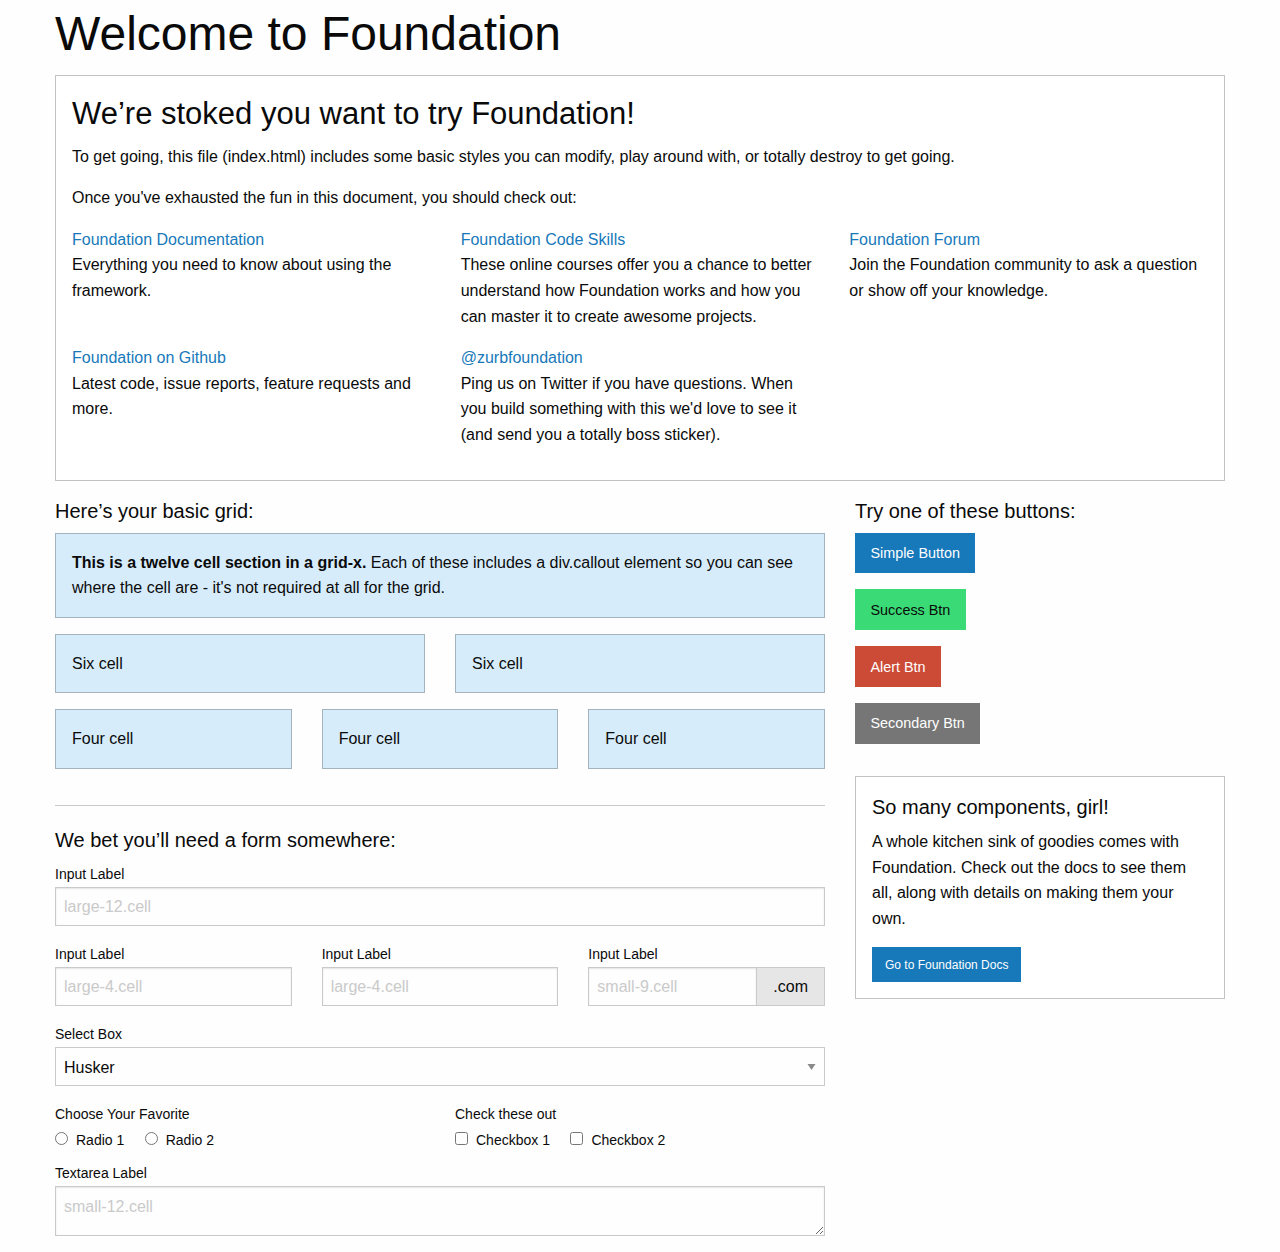
==== index.html @ a7fbe7d5 "added foundation" ====
<!doctype html>
<html class="no-js" lang="en" dir="ltr">
  <head>
    <meta charset="utf-8">
    <meta http-equiv="x-ua-compatible" content="ie=edge">
    <meta name="viewport" content="width=device-width, initial-scale=1.0">
    <title>Foundation for Sites</title>
    <link rel="stylesheet" href="css/foundation.css">
    <link rel="stylesheet" href="css/app.css">
  </head>
  <body>
    <div class="grid-container">
      <div class="grid-x grid-padding-x">
        <div class="large-12 cell">
          <h1>Welcome to Foundation</h1>
        </div>
      </div>

      <div class="grid-x grid-padding-x">
        <div class="large-12 cell">
          <div class="callout">
            <h3>We&rsquo;re stoked you want to try Foundation! </h3>
            <p>To get going, this file (index.html) includes some basic styles you can modify, play around with, or totally destroy to get going.</p>
            <p>Once you've exhausted the fun in this document, you should check out:</p>
            <div class="grid-x grid-padding-x">
              <div class="large-4 medium-4 cell">
                <p><a href="http://foundation.zurb.com/docs">Foundation Documentation</a><br />Everything you need to know about using the framework.</p>
              </div>
              <div class="large-4 medium-4 cell">
                <p><a href="http://zurb.com/university/code-skills">Foundation Code Skills</a><br />These online courses offer you a chance to better understand how Foundation works and how you can master it to create awesome projects.</p>
              </div>
              <div class="large-4 medium-4 cell">
                <p><a href="http://foundation.zurb.com/forum">Foundation Forum</a><br />Join the Foundation community to ask a question or show off your knowledge.</p>
              </div>
            </div>
            <div class="grid-x grid-padding-x">
              <div class="large-4 medium-4 medium-push-2 cell">
                <p><a href="http://github.com/zurb/foundation">Foundation on Github</a><br />Latest code, issue reports, feature requests and more.</p>
              </div>
              <div class="large-4 medium-4 medium-pull-2 cell">
                <p><a href="https://twitter.com/ZURBfoundation">@zurbfoundation</a><br />Ping us on Twitter if you have questions. When you build something with this we'd love to see it (and send you a totally boss sticker).</p>
              </div>
            </div>
          </div>
        </div>
      </div>

      <div class="grid-x grid-padding-x">
        <div class="large-8 medium-8 cell">
          <h5>Here&rsquo;s your basic grid:</h5>
          <!-- Grid Example -->

          <div class="grid-x grid-padding-x">
            <div class="large-12 cell">
              <div class="primary callout">
                <p><strong>This is a twelve cell section in a grid-x.</strong> Each of these includes a div.callout element so you can see where the cell are - it's not required at all for the grid.</p>
              </div>
            </div>
          </div>
          <div class="grid-x grid-padding-x">
            <div class="large-6 medium-6 cell">
              <div class="primary callout">
                <p>Six cell</p>
              </div>
            </div>
            <div class="large-6 medium-6 cell">
              <div class="primary callout">
                <p>Six cell</p>
              </div>
            </div>
          </div>
          <div class="grid-x grid-padding-x">
            <div class="large-4 medium-4 small-4 cell">
              <div class="primary callout">
                <p>Four cell</p>
              </div>
            </div>
            <div class="large-4 medium-4 small-4 cell">
              <div class="primary callout">
                <p>Four cell</p>
              </div>
            </div>
            <div class="large-4 medium-4 small-4 cell">
              <div class="primary callout">
                <p>Four cell</p>
              </div>
            </div>
          </div>

          <hr />

          <h5>We bet you&rsquo;ll need a form somewhere:</h5>
          <form>
            <div class="grid-x grid-padding-x">
              <div class="large-12 cell">
                <label>Input Label</label>
                <input type="text" placeholder="large-12.cell" />
              </div>
            </div>
            <div class="grid-x grid-padding-x">
              <div class="large-4 medium-4 cell">
                <label>Input Label</label>
                <input type="text" placeholder="large-4.cell" />
              </div>
              <div class="large-4 medium-4 cell">
                <label>Input Label</label>
                <input type="text" placeholder="large-4.cell" />
              </div>
              <div class="large-4 medium-4 cell">
                <div class="grid-x">
                  <label>Input Label</label>
                  <div class="input-group">
                    <input type="text" placeholder="small-9.cell" class="input-group-field" />
                    <span class="input-group-label">.com</span>
                  </div>
                </div>
              </div>
            </div>
            <div class="grid-x grid-padding-x">
              <div class="large-12 cell">
                <label>Select Box</label>
                <select>
                  <option value="husker">Husker</option>
                  <option value="starbuck">Starbuck</option>
                  <option value="hotdog">Hot Dog</option>
                  <option value="apollo">Apollo</option>
                </select>
              </div>
            </div>
            <div class="grid-x grid-padding-x">
              <div class="large-6 medium-6 cell">
                <label>Choose Your Favorite</label>
                <input type="radio" name="pokemon" value="Red" id="pokemonRed"><label for="pokemonRed">Radio 1</label>
                <input type="radio" name="pokemon" value="Blue" id="pokemonBlue"><label for="pokemonBlue">Radio 2</label>
              </div>
              <div class="large-6 medium-6 cell">
                <label>Check these out</label>
                <input id="checkbox1" type="checkbox"><label for="checkbox1">Checkbox 1</label>
                <input id="checkbox2" type="checkbox"><label for="checkbox2">Checkbox 2</label>
              </div>
            </div>
            <div class="grid-x grid-padding-x">
              <div class="large-12 cell">
                <label>Textarea Label</label>
                <textarea placeholder="small-12.cell"></textarea>
              </div>
            </div>
          </form>
        </div>

        <div class="large-4 medium-4 cell">
          <h5>Try one of these buttons:</h5>
          <p><a href="#" class="button">Simple Button</a><br/>
          <a href="#" class="success button">Success Btn</a><br/>
          <a href="#" class="alert button">Alert Btn</a><br/>
          <a href="#" class="secondary button">Secondary Btn</a></p>
          <div class="callout">
            <h5>So many components, girl!</h5>
            <p>A whole kitchen sink of goodies comes with Foundation. Check out the docs to see them all, along with details on making them your own.</p>
            <a href="http://foundation.zurb.com/sites/docs/" class="small button">Go to Foundation Docs</a>
          </div>
        </div>
      </div>
    </div>

    <script src="js/vendor/jquery.js"></script>
    <script src="js/vendor/what-input.js"></script>
    <script src="js/vendor/foundation.js"></script>
    <script src="js/app.js"></script>
  </body>
</html>
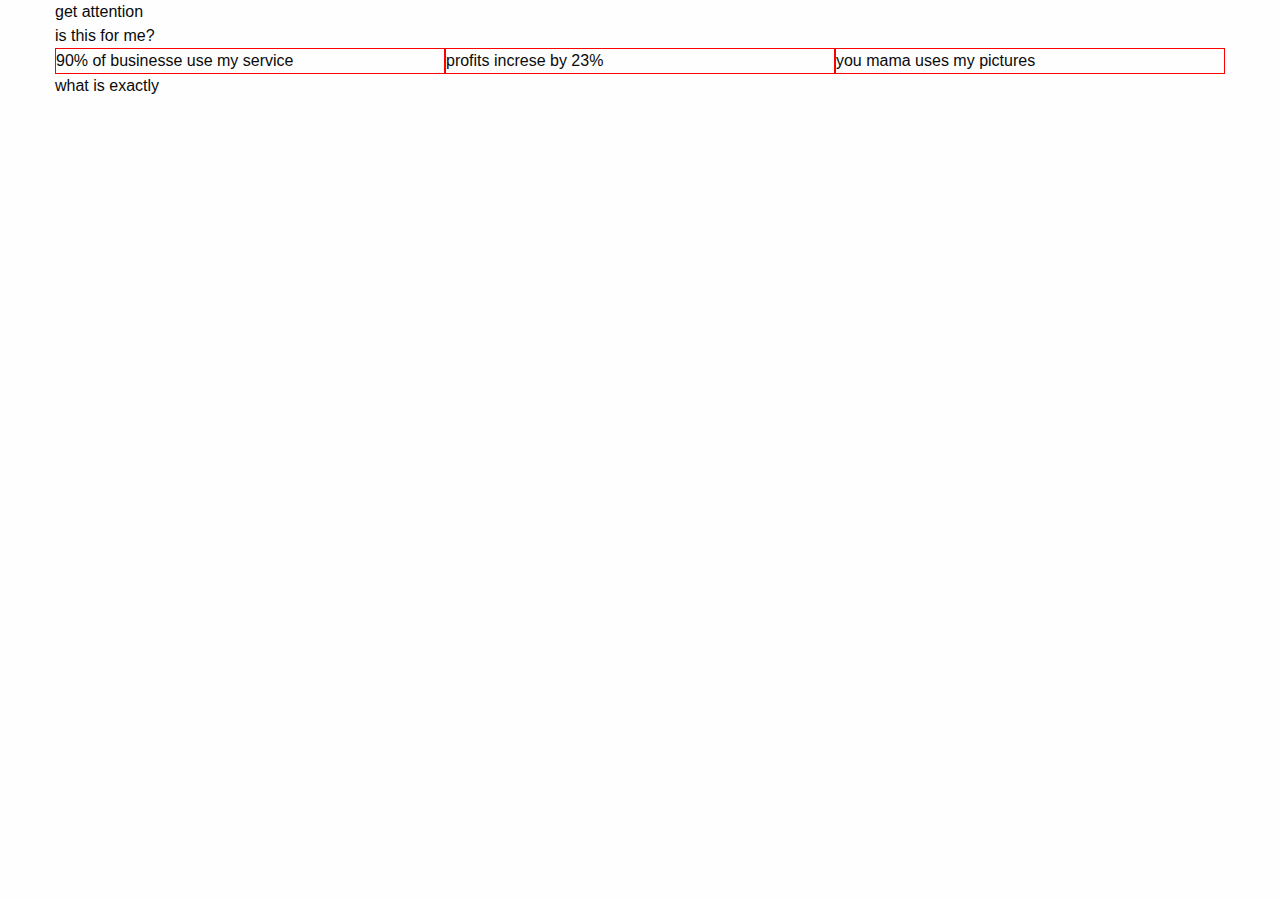
==== commit 58c5e62e: "noodles around a bit" ====
--- a/index.html
+++ b/index.html
@@ -9,159 +9,21 @@
     <link rel="stylesheet" href="css/app.css">
   </head>
   <body>
-    <div class="grid-container">
-      <div class="grid-x grid-padding-x">
-        <div class="large-12 cell">
-          <h1>Welcome to Foundation</h1>
-        </div>
-      </div>
 
-      <div class="grid-x grid-padding-x">
-        <div class="large-12 cell">
-          <div class="callout">
-            <h3>We&rsquo;re stoked you want to try Foundation! </h3>
-            <p>To get going, this file (index.html) includes some basic styles you can modify, play around with, or totally destroy to get going.</p>
-            <p>Once you've exhausted the fun in this document, you should check out:</p>
-            <div class="grid-x grid-padding-x">
-              <div class="large-4 medium-4 cell">
-                <p><a href="http://foundation.zurb.com/docs">Foundation Documentation</a><br />Everything you need to know about using the framework.</p>
-              </div>
-              <div class="large-4 medium-4 cell">
-                <p><a href="http://zurb.com/university/code-skills">Foundation Code Skills</a><br />These online courses offer you a chance to better understand how Foundation works and how you can master it to create awesome projects.</p>
-              </div>
-              <div class="large-4 medium-4 cell">
-                <p><a href="http://foundation.zurb.com/forum">Foundation Forum</a><br />Join the Foundation community to ask a question or show off your knowledge.</p>
-              </div>
-            </div>
-            <div class="grid-x grid-padding-x">
-              <div class="large-4 medium-4 medium-push-2 cell">
-                <p><a href="http://github.com/zurb/foundation">Foundation on Github</a><br />Latest code, issue reports, feature requests and more.</p>
-              </div>
-              <div class="large-4 medium-4 medium-pull-2 cell">
-                <p><a href="https://twitter.com/ZURBfoundation">@zurbfoundation</a><br />Ping us on Twitter if you have questions. When you build something with this we'd love to see it (and send you a totally boss sticker).</p>
-              </div>
-            </div>
-          </div>
-        </div>
-      </div>
 
-      <div class="grid-x grid-padding-x">
-        <div class="large-8 medium-8 cell">
-          <h5>Here&rsquo;s your basic grid:</h5>
-          <!-- Grid Example -->
+<div class="grid-container">
+  <div class="grid-x">
+      <div class="cell  small-12">get attention</div>
+      <div class="cell  small-12">is this for me?</div>
 
-          <div class="grid-x grid-padding-x">
-            <div class="large-12 cell">
-              <div class="primary callout">
-                <p><strong>This is a twelve cell section in a grid-x.</strong> Each of these includes a div.callout element so you can see where the cell are - it's not required at all for the grid.</p>
-              </div>
-            </div>
-          </div>
-          <div class="grid-x grid-padding-x">
-            <div class="large-6 medium-6 cell">
-              <div class="primary callout">
-                <p>Six cell</p>
-              </div>
-            </div>
-            <div class="large-6 medium-6 cell">
-              <div class="primary callout">
-                <p>Six cell</p>
-              </div>
-            </div>
-          </div>
-          <div class="grid-x grid-padding-x">
-            <div class="large-4 medium-4 small-4 cell">
-              <div class="primary callout">
-                <p>Four cell</p>
-              </div>
-            </div>
-            <div class="large-4 medium-4 small-4 cell">
-              <div class="primary callout">
-                <p>Four cell</p>
-              </div>
-            </div>
-            <div class="large-4 medium-4 small-4 cell">
-              <div class="primary callout">
-                <p>Four cell</p>
-              </div>
-            </div>
-          </div>
+  <div class="cell  small-4 proof">90% of businesse use my service</div>
+  <div class="cell  small-4 proof">profits increse by 23%</div>
+  <div class="cell  small-4 proof">you mama uses my pictures</div>
 
-          <hr />
+      <div class="cell  small-12">what is exactly</div>
+  </div>
+</div>
 
-          <h5>We bet you&rsquo;ll need a form somewhere:</h5>
-          <form>
-            <div class="grid-x grid-padding-x">
-              <div class="large-12 cell">
-                <label>Input Label</label>
-                <input type="text" placeholder="large-12.cell" />
-              </div>
-            </div>
-            <div class="grid-x grid-padding-x">
-              <div class="large-4 medium-4 cell">
-                <label>Input Label</label>
-                <input type="text" placeholder="large-4.cell" />
-              </div>
-              <div class="large-4 medium-4 cell">
-                <label>Input Label</label>
-                <input type="text" placeholder="large-4.cell" />
-              </div>
-              <div class="large-4 medium-4 cell">
-                <div class="grid-x">
-                  <label>Input Label</label>
-                  <div class="input-group">
-                    <input type="text" placeholder="small-9.cell" class="input-group-field" />
-                    <span class="input-group-label">.com</span>
-                  </div>
-                </div>
-              </div>
-            </div>
-            <div class="grid-x grid-padding-x">
-              <div class="large-12 cell">
-                <label>Select Box</label>
-                <select>
-                  <option value="husker">Husker</option>
-                  <option value="starbuck">Starbuck</option>
-                  <option value="hotdog">Hot Dog</option>
-                  <option value="apollo">Apollo</option>
-                </select>
-              </div>
-            </div>
-            <div class="grid-x grid-padding-x">
-              <div class="large-6 medium-6 cell">
-                <label>Choose Your Favorite</label>
-                <input type="radio" name="pokemon" value="Red" id="pokemonRed"><label for="pokemonRed">Radio 1</label>
-                <input type="radio" name="pokemon" value="Blue" id="pokemonBlue"><label for="pokemonBlue">Radio 2</label>
-              </div>
-              <div class="large-6 medium-6 cell">
-                <label>Check these out</label>
-                <input id="checkbox1" type="checkbox"><label for="checkbox1">Checkbox 1</label>
-                <input id="checkbox2" type="checkbox"><label for="checkbox2">Checkbox 2</label>
-              </div>
-            </div>
-            <div class="grid-x grid-padding-x">
-              <div class="large-12 cell">
-                <label>Textarea Label</label>
-                <textarea placeholder="small-12.cell"></textarea>
-              </div>
-            </div>
-          </form>
-        </div>
-
-        <div class="large-4 medium-4 cell">
-          <h5>Try one of these buttons:</h5>
-          <p><a href="#" class="button">Simple Button</a><br/>
-          <a href="#" class="success button">Success Btn</a><br/>
-          <a href="#" class="alert button">Alert Btn</a><br/>
-          <a href="#" class="secondary button">Secondary Btn</a></p>
-          <div class="callout">
-            <h5>So many components, girl!</h5>
-            <p>A whole kitchen sink of goodies comes with Foundation. Check out the docs to see them all, along with details on making them your own.</p>
-            <a href="http://foundation.zurb.com/sites/docs/" class="small button">Go to Foundation Docs</a>
-          </div>
-        </div>
-      </div>
-    </div>
 
     <script src="js/vendor/jquery.js"></script>
     <script src="js/vendor/what-input.js"></script>
--- a/css/app.css
+++ b/css/app.css
@@ -0,0 +1 @@
+.proof{border:1px solid red;}
